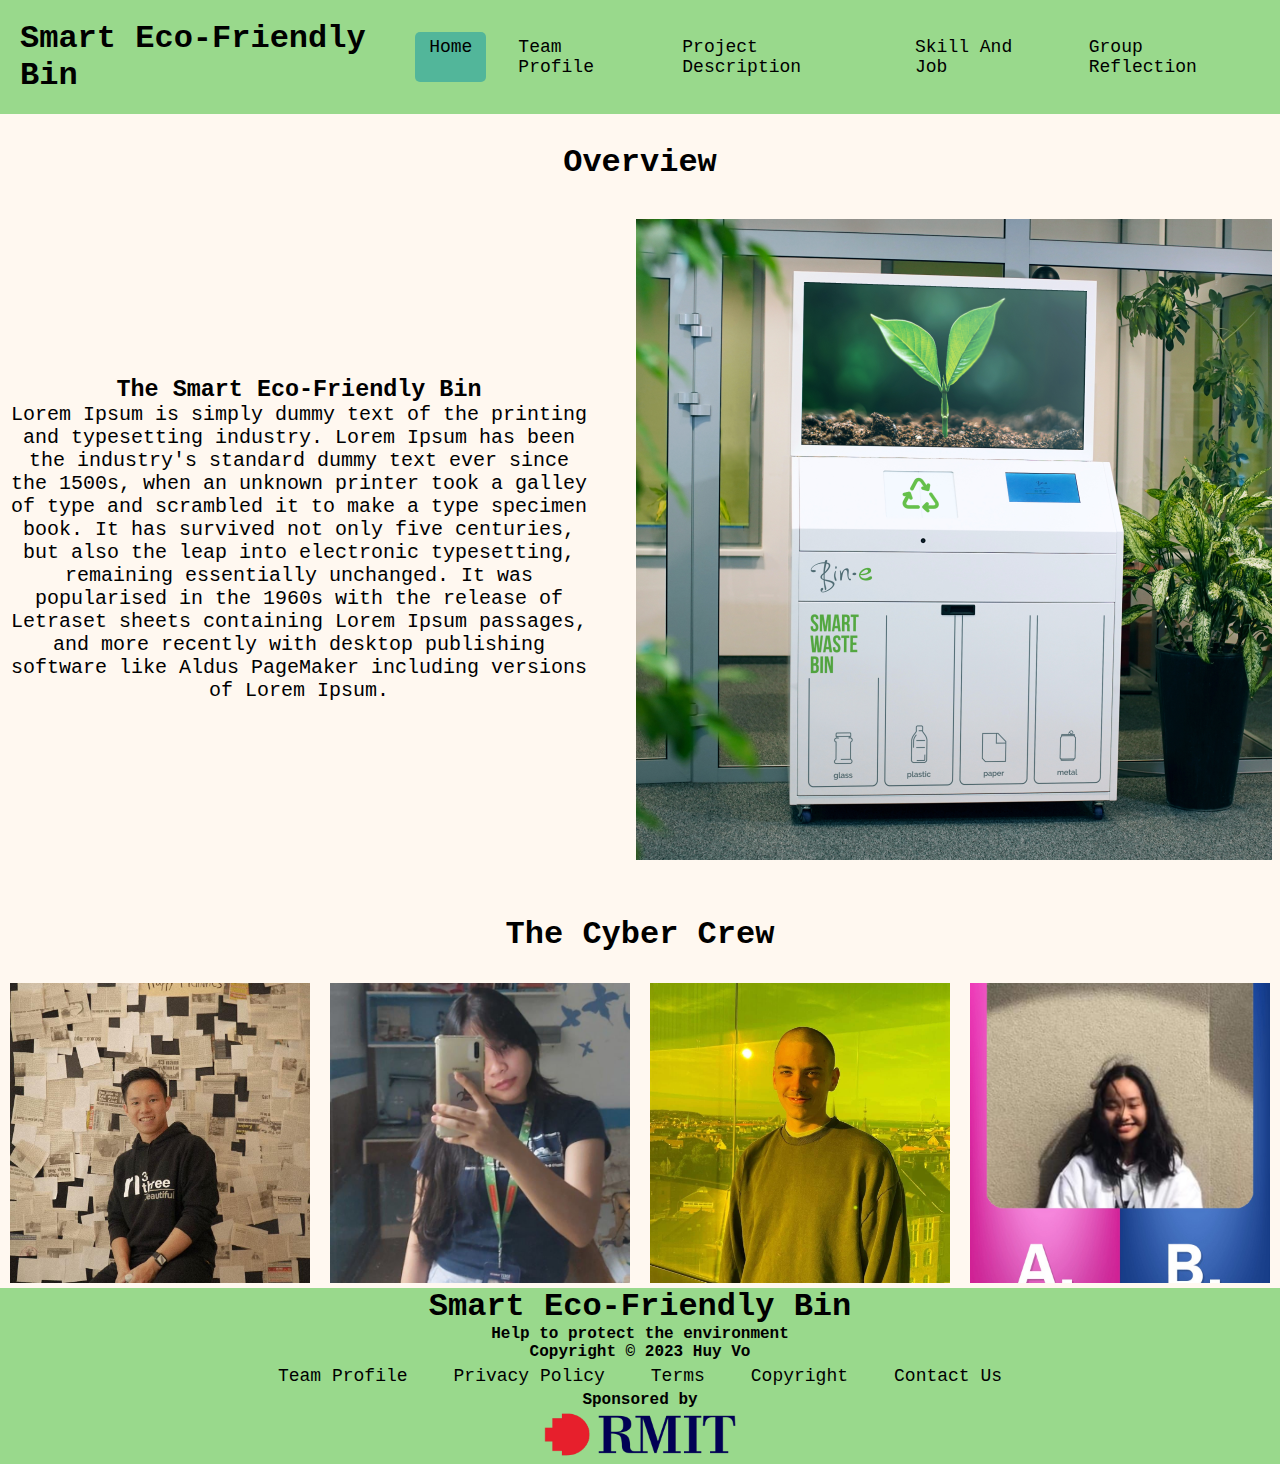
==== html/index.html @ ca2b529a "update first draft of landing page and folder structures" ====
<!DOCTYPE html>
<html>

<head>
    <title>Landing Page</title>
    <link rel="icon" type="image/x-icon" href="../images/rmit_icon.ico">
    <link rel="stylesheet" href="https://cdnjs.cloudflare.com/ajax/libs/font-awesome/4.7.0/css/font-awesome.min.css">
    <meta charset="UTF-8" name="viewport" content="width=device-width, initial-scale=1.0">
    <link rel="stylesheet" href="../css/fixed_style.css">
    <link rel="stylesheet" href="../css/index.css">
</head>

<body>
    <header>
        <nav class="navbar">
            <h1>Smart Eco-Friendly Bin</h1>
            <ul class="nav-links">
                <input type="checkbox" id="checkbox_toggle" />
                <label for="checkbox_toggle" class="hamburger">&#9776;</label>
                <div class="menu">
                    <li class="active"><a href="index.html">Home</a></li>
                    <li><a href="about-us.html">Team Profile</a></li>
                    <li><a href="project-desc.html">Project Description</a></li>
                    <li><a href="skill_n_job.html">Skill And Job</a></li>
                    <li><a href="group_reflect.html">Group Reflection</a></li>
                </div>
            </ul>
        </nav>
    </header>
    <main>
        <!--missing landing page type writing effect-->
        <div class="main-container">
            <section id="ideology">
                <div class="idea-container">
                    <h1>Overview</h1>
                    <div class="information">
                        <div class="caption">
                            <h3>The Smart Eco-Friendly Bin</h3>
                            <p>Lorem Ipsum is simply dummy text of the printing and typesetting industry. Lorem Ipsum has been the industry's standard dummy text ever since the 1500s, when an unknown printer took a galley of type and scrambled it to make a type specimen book. It has survived not only five centuries, but also the leap into electronic typesetting, remaining essentially unchanged. It was popularised in the 1960s with the release of Letraset sheets containing Lorem Ipsum passages, and more recently with desktop publishing software like Aldus PageMaker including versions of Lorem Ipsum.</p>
                        </div>
                        <div class="image">
                            <img src="../images/smart_bin_image.png" alt="smart-bin-image">
                        </div>
                    </div>
                </div>
            </section>
            <section id="team-member">
                <h1>The Cyber Crew</h1>
                <div class="member-image">
                    <div class="inline-block">
                        <img src ="../images/huy_vo.jpg">
                    </div>
                
                    <div class="inline-block">
                        <img src ="../images/ha_nguyen.jpg">
                    </div>
                
                    <div class="inline-block">
                        <img src ="../images/joshua.jpg">
                    </div>

                    <div class="inline-block">
                        <img src ="../images/tram_anh.jpg">
                    </div>
                </div>
            </section>
        </div>
    </main>
    <footer>
        <section>
            <h1>Smart Eco-Friendly Bin</h1>
            <p><strong>Help to protect the environment</strong></p>
            <p><strong>Copyright &copy; 2023 Huy Vo</strong></p>
            <div class="footer-nav">
                <ul class="nav-bar">
                    <div class="menu nav-links">
                        <li><a href="#">Team Profile</a></li>
                        <li><a href="#">Privacy Policy</a></li>
                        <li><a href="#">Terms</a></li>
                        <li><a href="#">Copyright</a></li>
                        <li><a href="contact.html">Contact Us</a></li>
                    </div>
                </ul>
            </div>
            <p><strong>Sponsored by</strong></p>
            <img class="footer-logo" src="../images/RMIT_store_blue_logo.png" alt="logo" />
        </section>
    </footer>
</body>

</html>
---- css/fixed_style.css ----
* {
    margin: 0;
    padding: 0;
    box-sizing: border-box;
}

html {
    scroll-behavior: smooth;
}

body {
    font-family:'Courier New', Courier, monospace;
    background-color: #FFF8F0;
}

a {
    text-decoration: none;
}

li {
    list-style: none;
}

header input[type=checkbox] {
    display: none;
}

footer {
    background-color: #99d98c;
    position: relative;
    left: 0;
    bottom: 0;
    width: 100%;
    text-align: center;
}

footer > p {
    max-width: 500px;
    margin: 10px auto;
    font-size: 14px;
}

.navbar {
    display: flex;
    align-items: center;
    justify-content: space-between;
    padding: 20px;
    background-color: #99d98c;
    color: #fff;
}

.navbar h1 {
    color: black
}

.nav-links a {
    color: black;
}

.menu {
    display: flex;
    gap: 1em;
    font-size: 18px;
}

.menu li:hover {
    background-color: #52b69a;
    border-radius: 5px;
    transition: 0.3s ease;
}

.menu li {
    padding: 5px 14px;
}

.active {
    background-color: #52b69a;
    border-radius: 5px;
    padding: 5px 14px;
}

.hamburger {
    display: none;
    font-size: 24px;
    user-select: none;
}

.footer-logo {
    justify-content: center;
    max-width: 100%;
    width: 200px;
    height: 50px;
}


.footer-nav .nav-bar .menu {
    justify-content: center;
}
---- css/index.css ----
.main-container {
    display: flex;
    flex-direction: column;
    justify-content: space-between;
    gap: 3em;
}

.idea-container {
    display: flex;
    flex-direction: column;
}

.idea-container>h1 {
    text-align: center;
    margin-top: 30px;
    margin-bottom: 30px;
}

.information {
    display: flex;
    gap: 30px;
    justify-content: center;
    align-items: center;
}

.image {
    flex: 1;
    padding: .5em;
    display: flex;
    justify-content: center;
    align-items: center;

}

.caption {
    flex: 1;
    padding: .5em;
    text-align: center;
    font-size: 20px;
}


#team-member>h1 {
    text-align: center;
    margin-bottom: 30px;
}

.member-image {
    display: flex;
    justify-content: space-around;
    align-items: center;
}

.inline-block img {
    max-width: 100%;
    max-height: 100%;
    width:  300px;
    height: 300px;
    object-fit: cover;
}
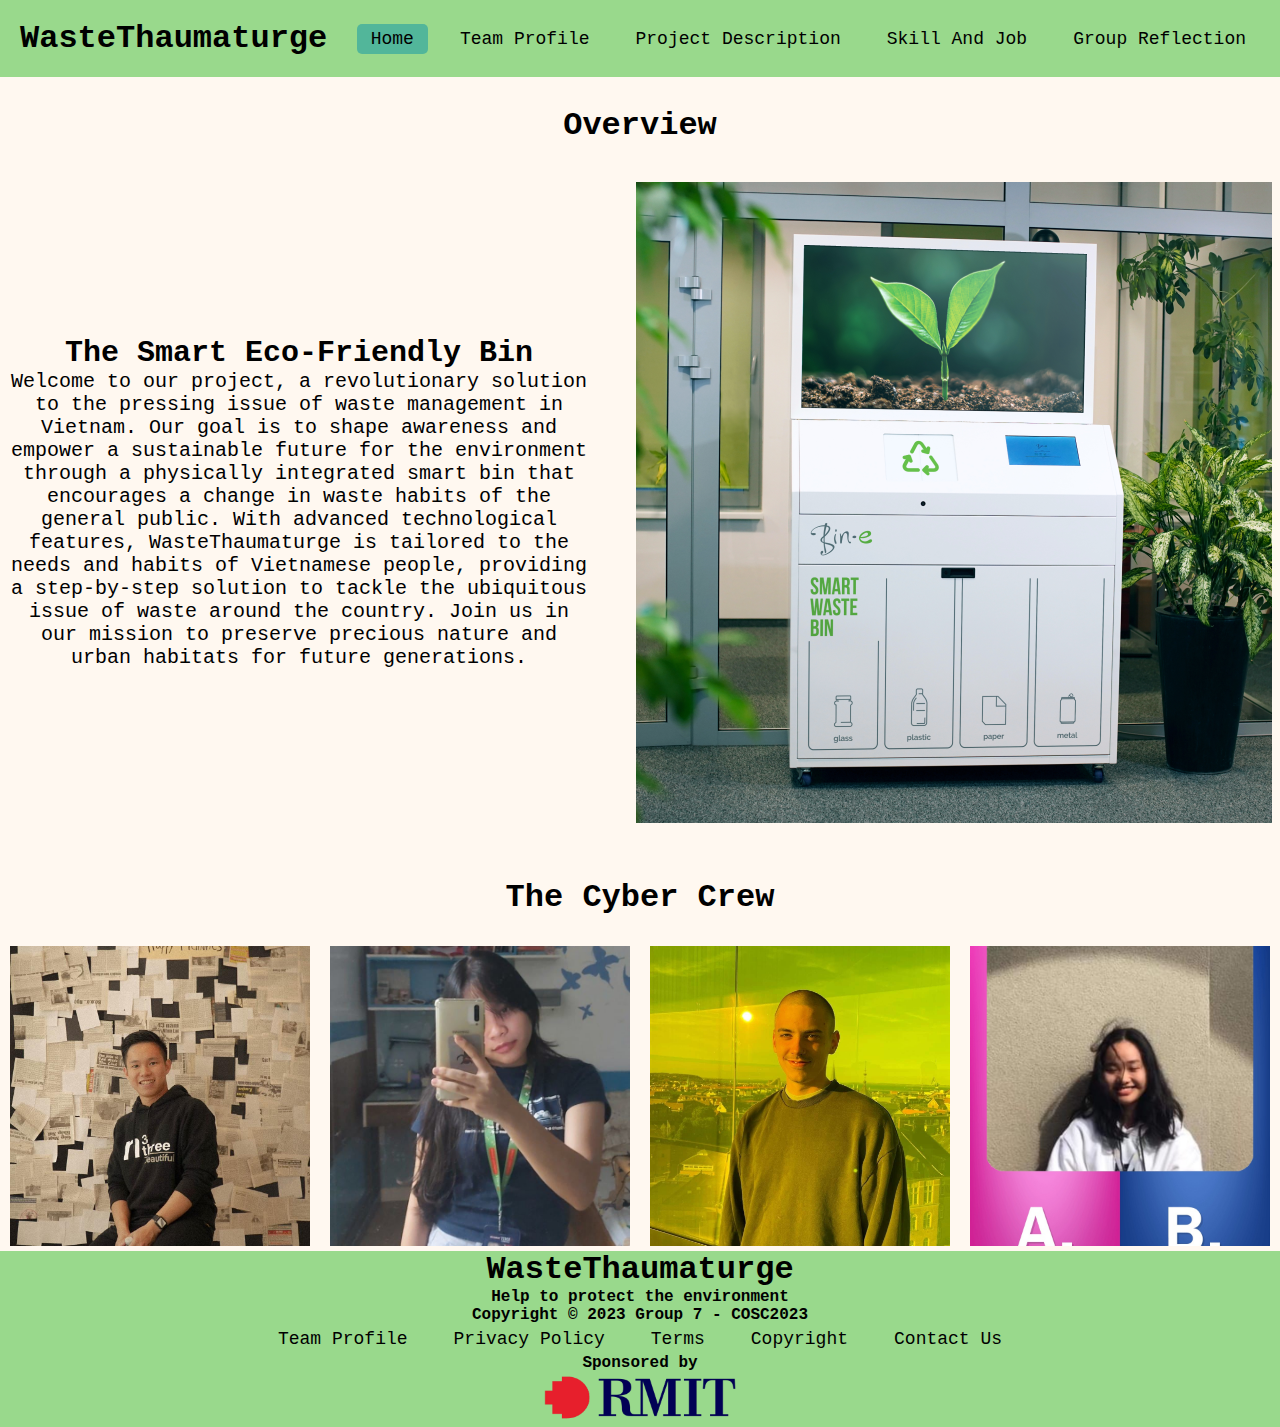
==== commit ecf26af1: "minor changes to the front page" ====
--- a/html/index.html
+++ b/html/index.html
@@ -13,7 +13,7 @@
 <body>
     <header>
         <nav class="navbar">
-            <h1>Smart Eco-Friendly Bin</h1>
+            <h1>WasteThaumaturge</h1>
             <ul class="nav-links">
                 <input type="checkbox" id="checkbox_toggle" />
                 <label for="checkbox_toggle" class="hamburger">&#9776;</label>
@@ -35,8 +35,9 @@
                     <h1>Overview</h1>
                     <div class="information">
                         <div class="caption">
-                            <h3>The Smart Eco-Friendly Bin</h3>
-                            <p>Lorem Ipsum is simply dummy text of the printing and typesetting industry. Lorem Ipsum has been the industry's standard dummy text ever since the 1500s, when an unknown printer took a galley of type and scrambled it to make a type specimen book. It has survived not only five centuries, but also the leap into electronic typesetting, remaining essentially unchanged. It was popularised in the 1960s with the release of Letraset sheets containing Lorem Ipsum passages, and more recently with desktop publishing software like Aldus PageMaker including versions of Lorem Ipsum.</p>
+                            <h3 style="font-size: 30px;">The Smart Eco-Friendly Bin</h3>
+                            <p style="font-size: 20px;">Welcome to our project, a revolutionary solution to the pressing issue of waste management in Vietnam. Our goal is to shape awareness and empower a sustainable future for the environment through a physically integrated smart bin that encourages a change in waste habits of the general public. With advanced technological features, WasteThaumaturge is tailored to the needs and habits of Vietnamese people, providing a step-by-step solution to tackle the ubiquitous issue of waste around the country.
+                               Join us in our mission to preserve precious nature and urban habitats for future generations.</p>
                         </div>
                         <div class="image">
                             <img src="../images/smart_bin_image.png" alt="smart-bin-image">
@@ -68,9 +69,9 @@
     </main>
     <footer>
         <section>
-            <h1>Smart Eco-Friendly Bin</h1>
+            <h1>WasteThaumaturge</h1>
             <p><strong>Help to protect the environment</strong></p>
-            <p><strong>Copyright &copy; 2023 Huy Vo</strong></p>
+            <p><strong>Copyright &copy; 2023 Group 7 - COSC2023</strong></p>
             <div class="footer-nav">
                 <ul class="nav-bar">
                     <div class="menu nav-links">
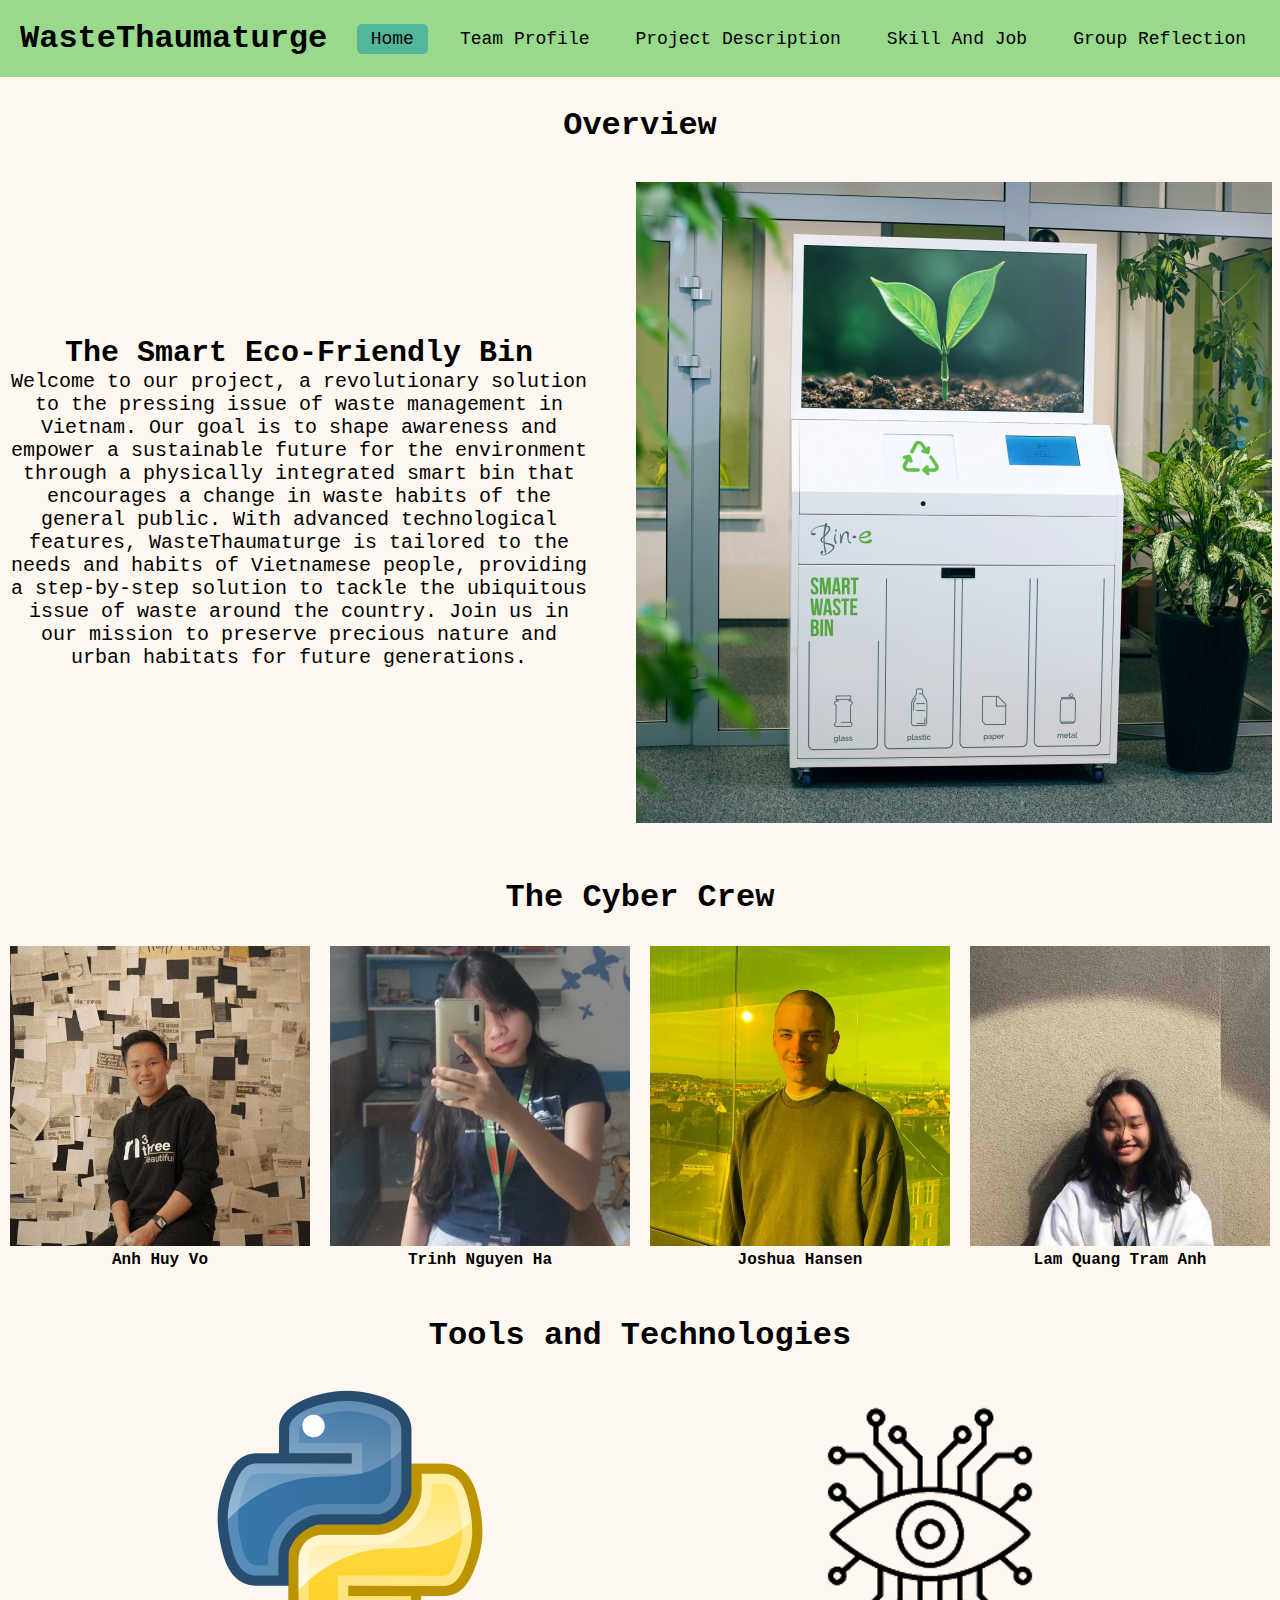
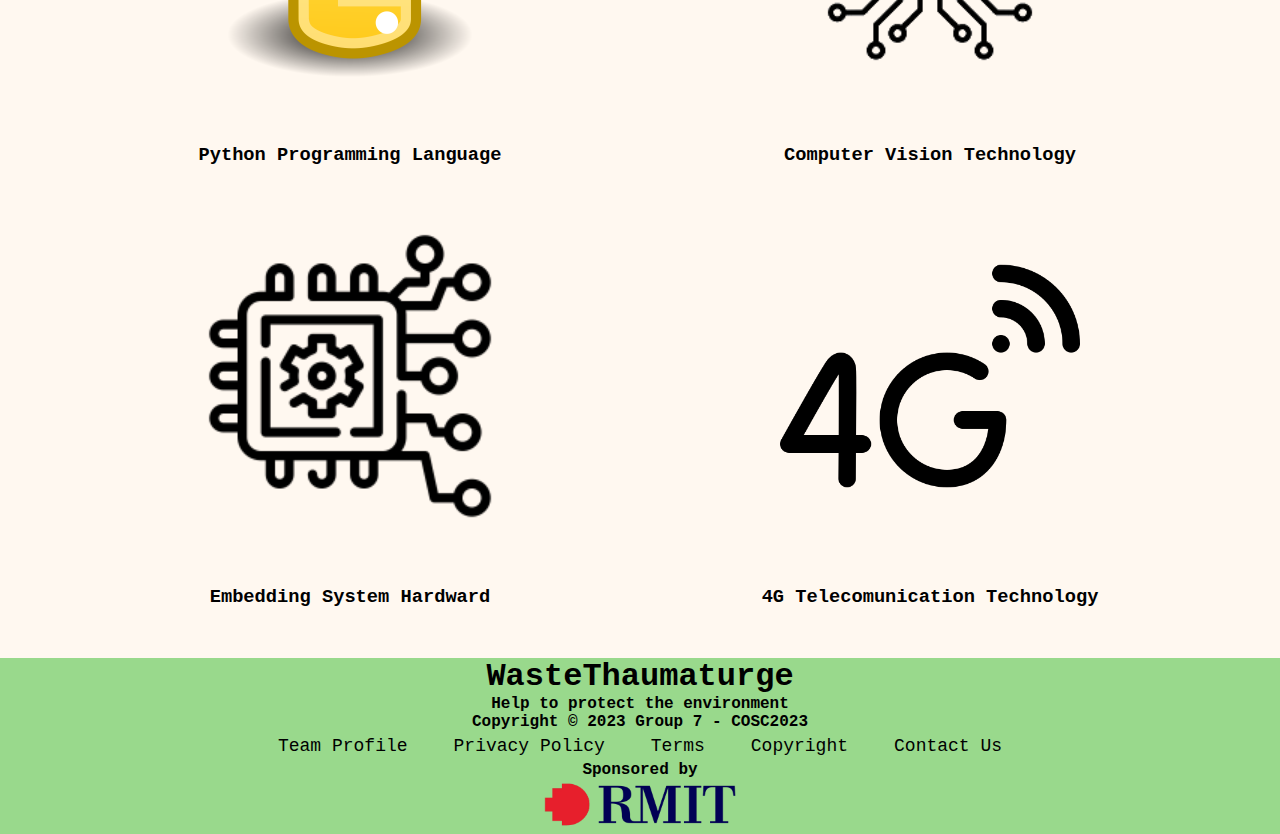
==== commit ca94dc2d: "Update about-us page with layout and images" ====
--- a/html/index.html
+++ b/html/index.html
@@ -36,8 +36,15 @@
                     <div class="information">
                         <div class="caption">
                             <h3 style="font-size: 30px;">The Smart Eco-Friendly Bin</h3>
-                            <p style="font-size: 20px;">Welcome to our project, a revolutionary solution to the pressing issue of waste management in Vietnam. Our goal is to shape awareness and empower a sustainable future for the environment through a physically integrated smart bin that encourages a change in waste habits of the general public. With advanced technological features, WasteThaumaturge is tailored to the needs and habits of Vietnamese people, providing a step-by-step solution to tackle the ubiquitous issue of waste around the country.
-                               Join us in our mission to preserve precious nature and urban habitats for future generations.</p>
+                            <p style="font-size: 20px;">Welcome to our project, a revolutionary solution to the pressing
+                                issue of waste management in Vietnam. Our goal is to shape awareness and empower a
+                                sustainable future for the environment through a physically integrated smart bin that
+                                encourages a change in waste habits of the general public. With advanced technological
+                                features, WasteThaumaturge is tailored to the needs and habits of Vietnamese people,
+                                providing a step-by-step solution to tackle the ubiquitous issue of waste around the
+                                country.
+                                Join us in our mission to preserve precious nature and urban habitats for future
+                                generations.</p>
                         </div>
                         <div class="image">
                             <img src="../images/smart_bin_image.png" alt="smart-bin-image">
@@ -49,19 +56,46 @@
                 <h1>The Cyber Crew</h1>
                 <div class="member-image">
                     <div class="inline-block">
-                        <img src ="../images/huy_vo.jpg">
-                    </div>
-                
-                    <div class="inline-block">
-                        <img src ="../images/ha_nguyen.jpg">
-                    </div>
-                
-                    <div class="inline-block">
-                        <img src ="../images/joshua.jpg">
+                        <img src="../images/huy_vo.jpg">
+                        <p><strong>Anh Huy Vo</strong></p>
                     </div>
 
                     <div class="inline-block">
-                        <img src ="../images/tram_anh.jpg">
+                        <img src="../images/ha_nguyen.jpg">
+                        <p><strong>Trinh Nguyen Ha</strong></p>
+                    </div>
+
+                    <div class="inline-block">
+                        <img src="../images/joshua.jpg">
+                        <p><strong>Joshua Hansen</strong></p>
+                    </div>
+
+                    <div class="inline-block">
+                        <img src="../images/tram_anh.jpg">
+                        <p><strong>Lam Quang Tram Anh</strong></p>
+                    </div>
+                </div>
+            </section>
+            <section id="tools">
+                <h1 style="text-align:center">Tools and Technologies</h1>
+                <div class="tools-column">
+                    <div class="row-info">
+                        <img src="../images/python.png" alt="python">
+                        <h3>Python Programming Language</h3>
+                    </div>
+                    <div class="row-info">
+                        <img src="../images/download.png" alt="computer-vision">
+                        <h3>Computer Vision Technology</h3>
+                    </div>
+                </div>
+                <div class="tools-column">
+                    <div class="row-info">
+                        <img src="../images/embedded-system.png" alt="embedding-system">
+                        <h3>Embedding System Hardward</h3>
+                    </div>
+                    <div class="row-info">
+                        <img src="../images/4g-tech.png" alt="python">
+                        <h3>4G Telecomunication Technology</h3>
                     </div>
                 </div>
             </section>
--- a/css/index.css
+++ b/css/index.css
@@ -10,7 +10,7 @@
     flex-direction: column;
 }
 
-.idea-container>h1 {
+.idea-container h1 {
     text-align: center;
     margin-top: 30px;
     margin-bottom: 30px;
@@ -40,7 +40,7 @@
 }
 
 
-#team-member>h1 {
+#team-member h1 {
     text-align: center;
     margin-bottom: 30px;
 }
@@ -57,4 +57,33 @@
     width:  300px;
     height: 300px;
     object-fit: cover;
+}
+
+.inline-block p {
+    text-align: center;
+}
+
+#tools h1 {
+    margin-bottom: 30px;
+}
+
+
+.tools-column {
+    display: flex;
+    gap: 20px;
+    justify-content: center;
+    margin-top: 10px;
+}
+
+.tools-column img {
+    width:  300px;
+    height: 300px;
+    object-fit: cover;
+    gap: 5px;
+    margin: 0px 130px 50px 130px;
+}
+
+.tools-column h3 {
+    padding: 5px 0px 50px;
+    text-align: center;
 }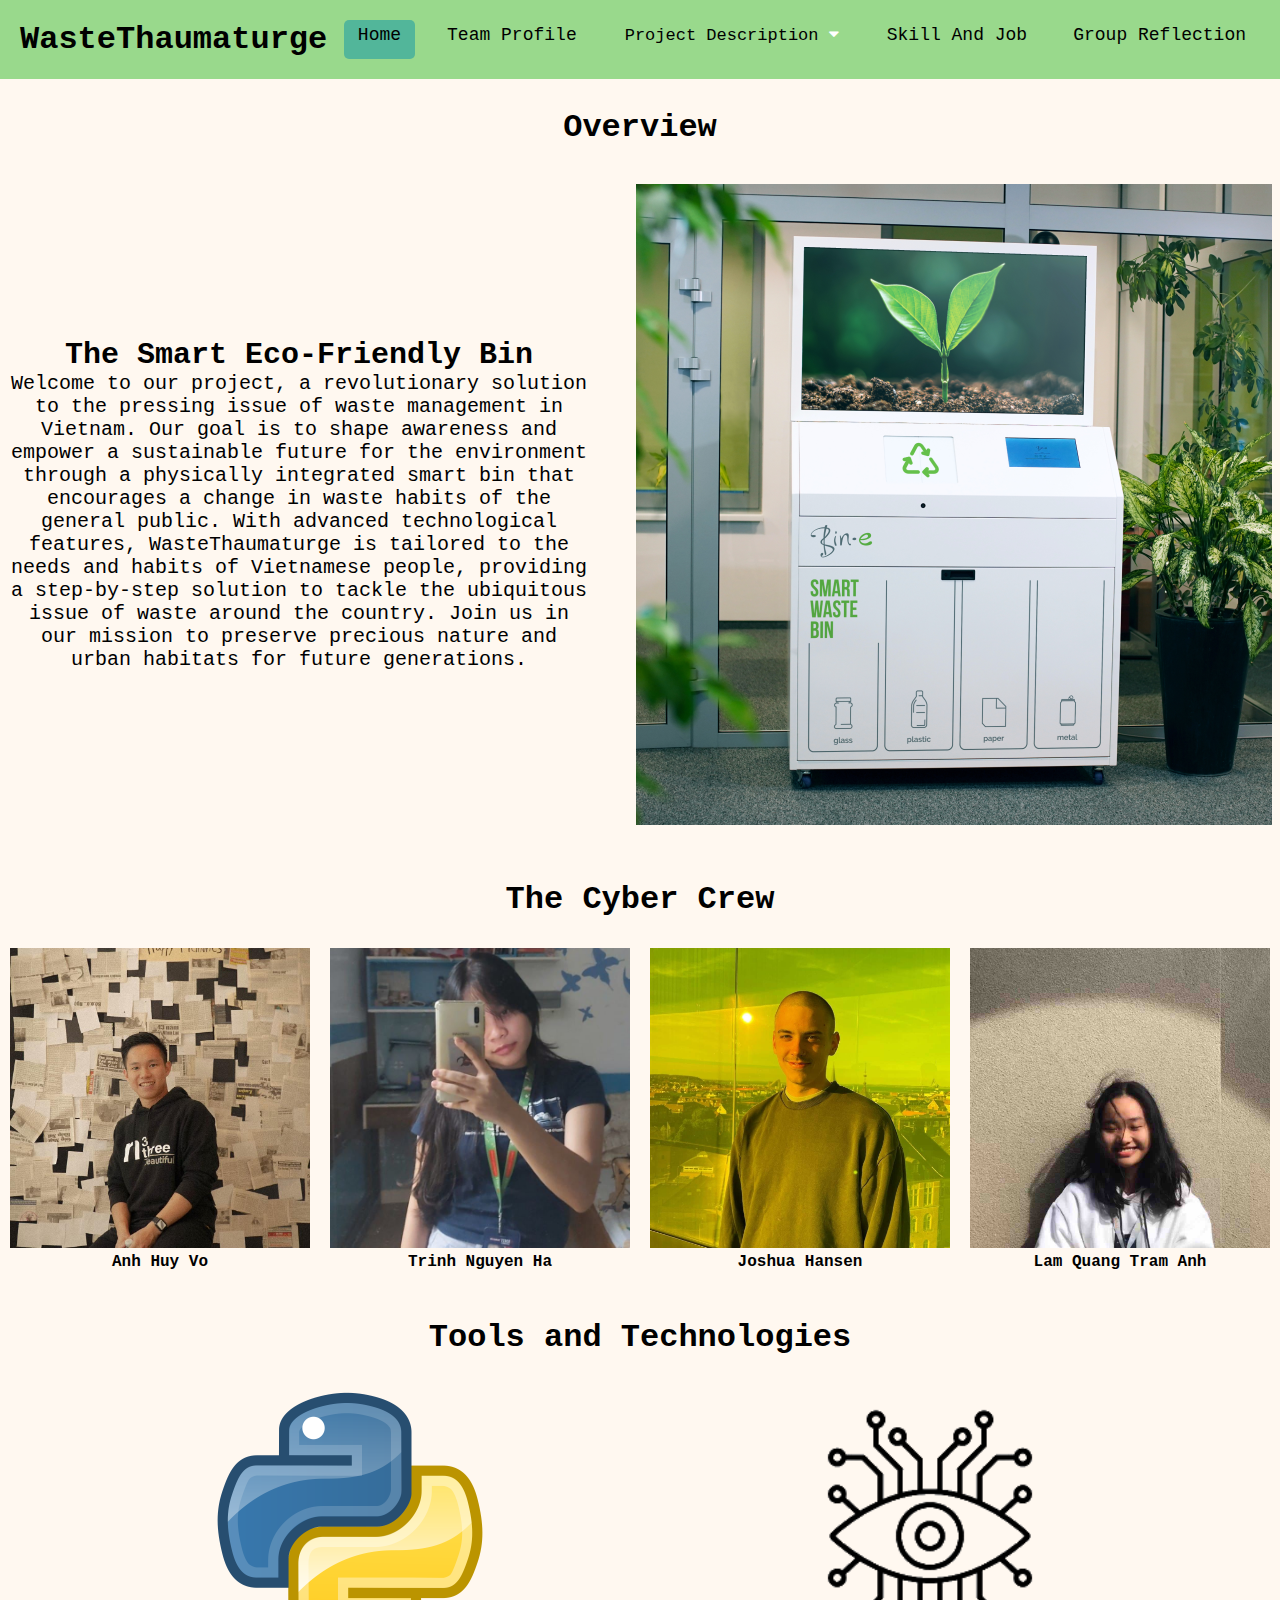
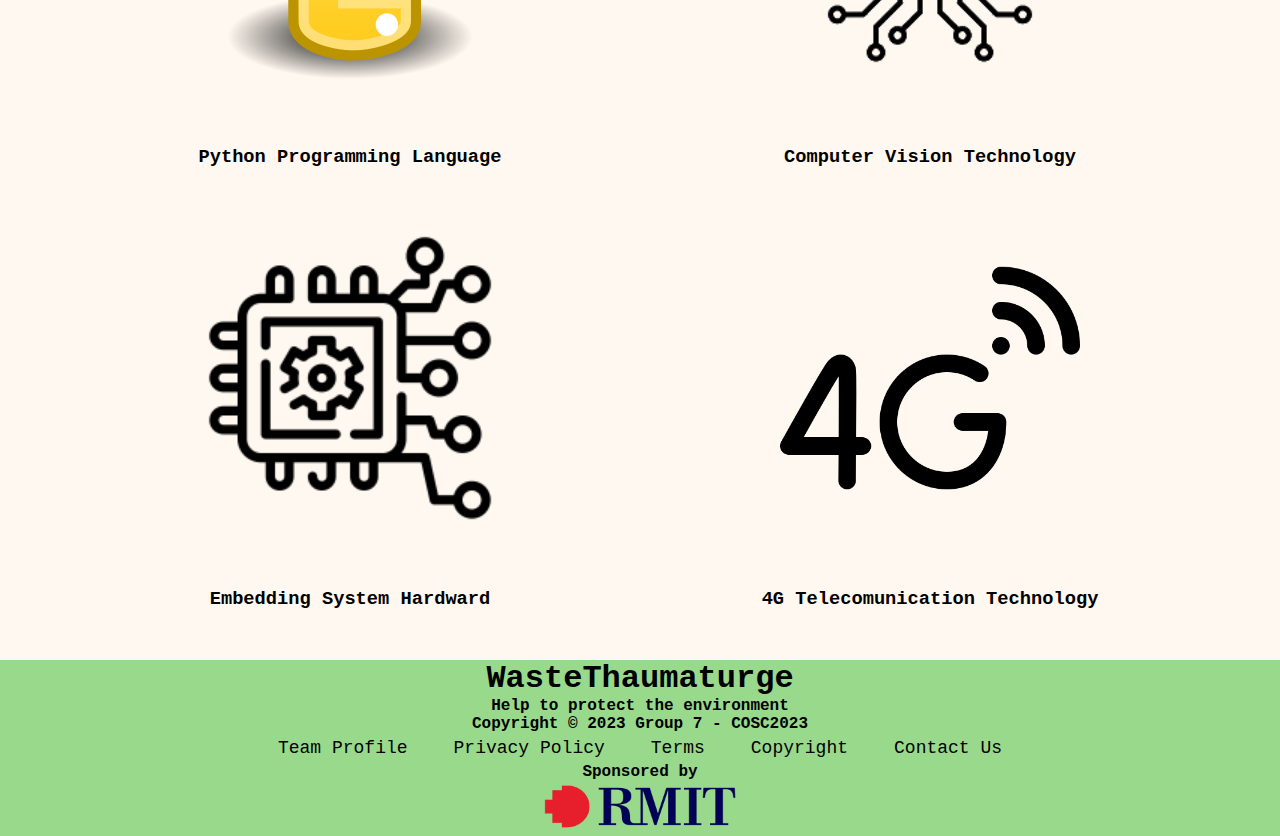
==== commit 1bcf4fa8: "Update about-us page, overview project page, and product detail page. add-on dropdown for project de" ====
--- a/html/index.html
+++ b/html/index.html
@@ -20,7 +20,15 @@
                 <div class="menu">
                     <li class="active"><a href="index.html">Home</a></li>
                     <li><a href="about-us.html">Team Profile</a></li>
-                    <li><a href="project-desc.html">Project Description</a></li>
+                    <div class="dropdown">
+                        <li class="dropbtn"><a href="project-desc.html">Project Description</a>
+                            <i class="fa fa-caret-down"></i></li>
+                        <div class="dropdown-content">
+                            <li><a href="skill_n_job.html">Overview</a></li>
+                            <li><a href="group_reflect.html">Detail Description</a></li>
+                            <li><a href="skill_n_job.html">Tools</a></li>
+                        </div>
+                    </div>
                     <li><a href="skill_n_job.html">Skill And Job</a></li>
                     <li><a href="group_reflect.html">Group Reflection</a></li>
                 </div>
--- a/css/fixed_style.css
+++ b/css/fixed_style.css
@@ -9,7 +9,7 @@
 }
 
 body {
-    font-family:'Courier New', Courier, monospace;
+    font-family: 'Courier New', Courier, monospace;
     background-color: #FFF8F0;
 }
 
@@ -34,7 +34,7 @@
     text-align: center;
 }
 
-footer > p {
+footer>p {
     max-width: 500px;
     margin: 10px auto;
     font-size: 14px;
@@ -73,7 +73,7 @@
     padding: 5px 14px;
 }
 
-.active {
+.menu .active {
     background-color: #52b69a;
     border-radius: 5px;
     padding: 5px 14px;
@@ -83,6 +83,50 @@
     display: none;
     font-size: 24px;
     user-select: none;
+}
+
+.dropdown {
+    float: left;
+    overflow: hidden;
+    margin-top: -1%;
+}
+
+.dropdown .dropbtn {
+    font-size: 17px;
+    border: none;
+    outline: none;
+    color: white;
+    padding: 14px 16px;
+    background-color: inherit;
+    font-family: inherit;
+    margin: 0;
+}
+
+.dropdown-content {
+    display: none;
+    position: absolute;
+    background-color: #f9f9f9;
+    min-width: 160px;
+    box-shadow: 0px 8px 16px 0px rgba(0, 0, 0, 0.2);
+    z-index: 1;
+}
+
+.dropdown-content a {
+    float: none;
+    color: black;
+    padding: 12px 16px;
+    text-decoration: none;
+    display: block;
+    text-align: left;
+}
+
+.dropdown-content a:hover {
+    background-color: #52b69a;
+    color: black;
+}
+
+.dropdown:hover .dropdown-content {
+    display: block;
 }
 
 .footer-logo {
